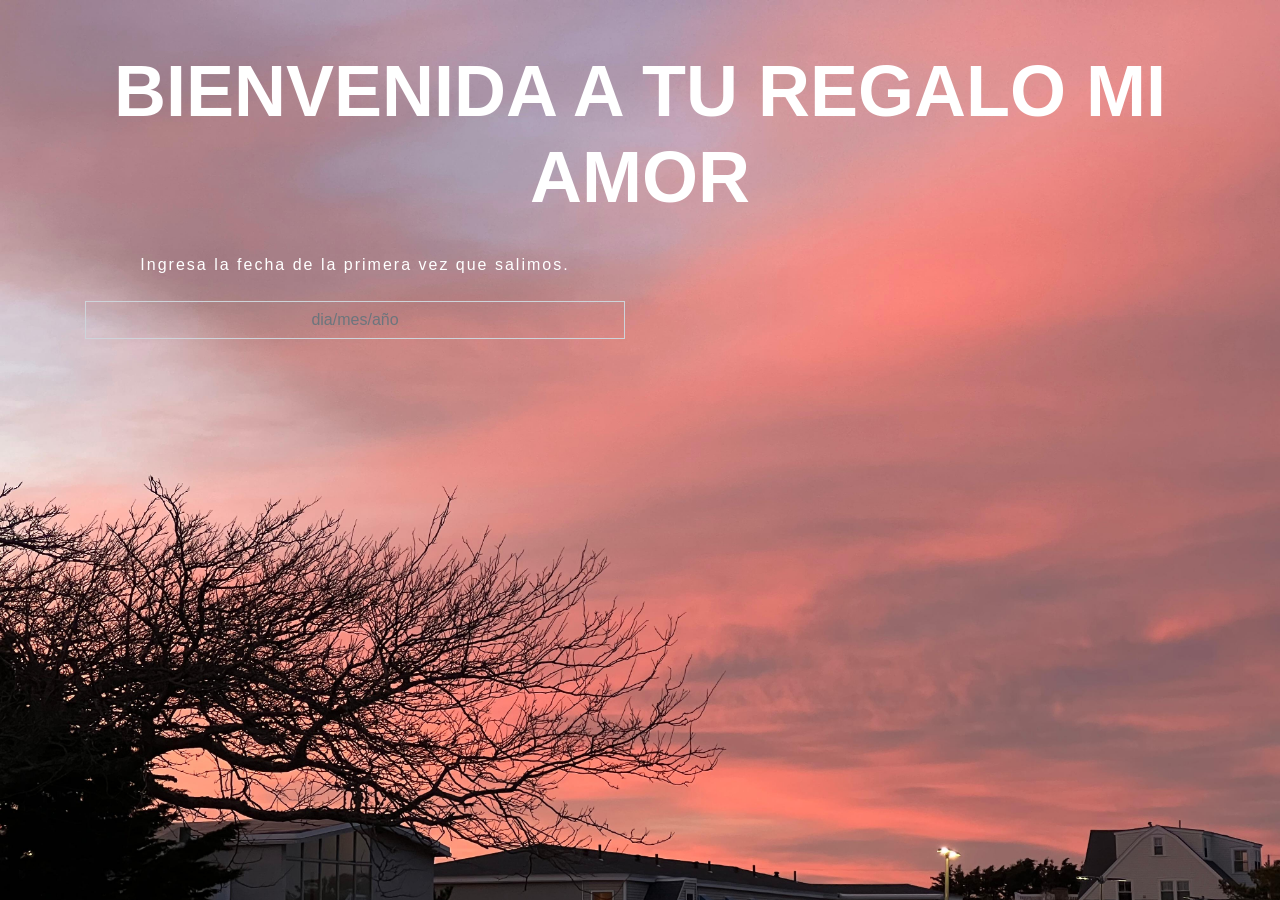
==== index.html @ 671948ef "Base regalo" ====
<!DOCTYPE html>
<html lang="en">

<head>
    <meta charset="UTF-8">
    <meta name="viewport" content="width=device-width, initial-scale=1.0">
    <meta http-equiv="X-UA-Compatible" content="ie=edge">
    <title>Landing Grupo05</title>
    <!-- BOOTSTRAP CDN -->
    <link rel="stylesheet" href="https://stackpath.bootstrapcdn.com/bootstrap/4.3.1/css/bootstrap.min.css"
        integrity="sha384-ggOyR0iXCbMQv3Xipma34MD+dH/1fQ784/j6cY/iJTQUOhcWr7x9JvoRxT2MZw1T" crossorigin="anonymous">
    <!-- FONT AWESOME -->
    <link rel="stylesheet" href="https://use.fontawesome.com/releases/v5.7.2/css/all.css"
        integrity="sha384-fnmOCqbTlWIlj8LyTjo7mOUStjsKC4pOpQbqyi7RrhN7udi9RwhKkMHpvLbHG9Sr" crossorigin="anonymous">
    <!-- CUSTOM CSS -->
    <link rel="stylesheet" href="Landing Page/styles.css">
</head>

<body>

    <header class="container">
        <div class="row">
            <div class="col-sm-12 my-4">
                <!-- <a href="index.html mt-4">
                    <img src="Landing Page/img/logo_gif.mp4" class="logo">
                </a> -->
                <center><h1 class="text-center display-3 text-uppercase font-weight-bold mt-4">Bienvenida a tu regalo mi amor</h1></center>
            </div>
            <!-- <div class="col-sm-6">
                <img src="Landing Page/img/mano_herramientas.png" width="400px" class="img-fluid">
            </div> -->
            <div class="col-sm-6 text-center">
                <p class="text-center text-description">Ingresa la fecha de la primera vez que salimos.
                </p>
                <form id="dateForm" onsubmit="return validateDate()">
                    <input id="dateInput" class="form-control rounded-0 my-4 text-center" type="text" placeholder="dia/mes/año">
                    <center>
                        <a href="#" id="accessLink" class="a_btn" style="display:none;">Bienvenida, pulsa aqui para continuar</a>
                        <p id="errorMessage" style="color:red; display:none;">Fecha errónea, intenta de nuevo</p>
                    </center>
                </form>
            </div>
            
            <script>
                function validateDate() {
                    const correctDate = "26/12/2023";
                    const dateInput = document.getElementById("dateInput").value;
                    const accessLink = document.getElementById("accessLink");
                    const errorMessage = document.getElementById("errorMessage");
            
                    if (dateInput === correctDate) {
                        errorMessage.style.display = "none";
                        accessLink.style.display = "block";
                        accessLink.href = "startbootstrap-agency-gh-pages/index.html";
                    } else {
                        errorMessage.style.display = "block";
                        accessLink.style.display = "none";
                    }
                    return false; // Prevent form submission
                }
            </script>
                <!-- <ul class="list-unstyled list-inline mt-4">
                    <li class="list-inline-item">
                        <a href="">
                            <i class="fab fa-facebook-f"></i>
                        </a>
                    </li>
                    <li class="list-inline-item">
                        <a href="">
                            <i class="fab fa-instagram"></i>
                        </a>
                    </li>
                    <li class="list-inline-item">
                        <a href="">
                            <i class="fab fa-twitter"></i>
                        </a>
                    </li>
                    <li class="list-inline-item">
                        <a href="">
                            <i class="fab fa-youtube"></i>
                        </a>
                    </li>
                </ul> -->
            </div>
        </div>
    </header>

</body>

</html>
---- Landing Page/styles.css ----
body, html {
    height: 100%;
    padding: 0;
    margin: 0;
}

body {
    background: url("img/portada_landing.jpg");
    background-size: cover;
    background-position:top;
    color: rgb(255, 255, 255);
}

.logo {
    height: 100px;
    width: 190px;
    margin-top: 20px;
}

.text-description {
    letter-spacing: 2px;
    font-family: sans-serif;    
}

.form-control {
    background: transparent !important;
    color: #fff !important;
}

a .fab {
    color: #ffc;
    font-size: 30px;
    margin: 0 10px;
}

.a_btn{
    display: block;
    width: 150px;
    font-family:'Times New Roman', Times, serif;
    font-weight: 700;
    background-color: rgb(24, 145, 110);
    border-radius: 10px;
    padding: 10px 10px;
    margin: 15px 15x;
    color: rgb(230, 219, 219);
    text-decoration: none;
}

.a_btn:hover{
    background-color: rgb(85, 148, 179);
    color: #fff;
    text-decoration: none;
}
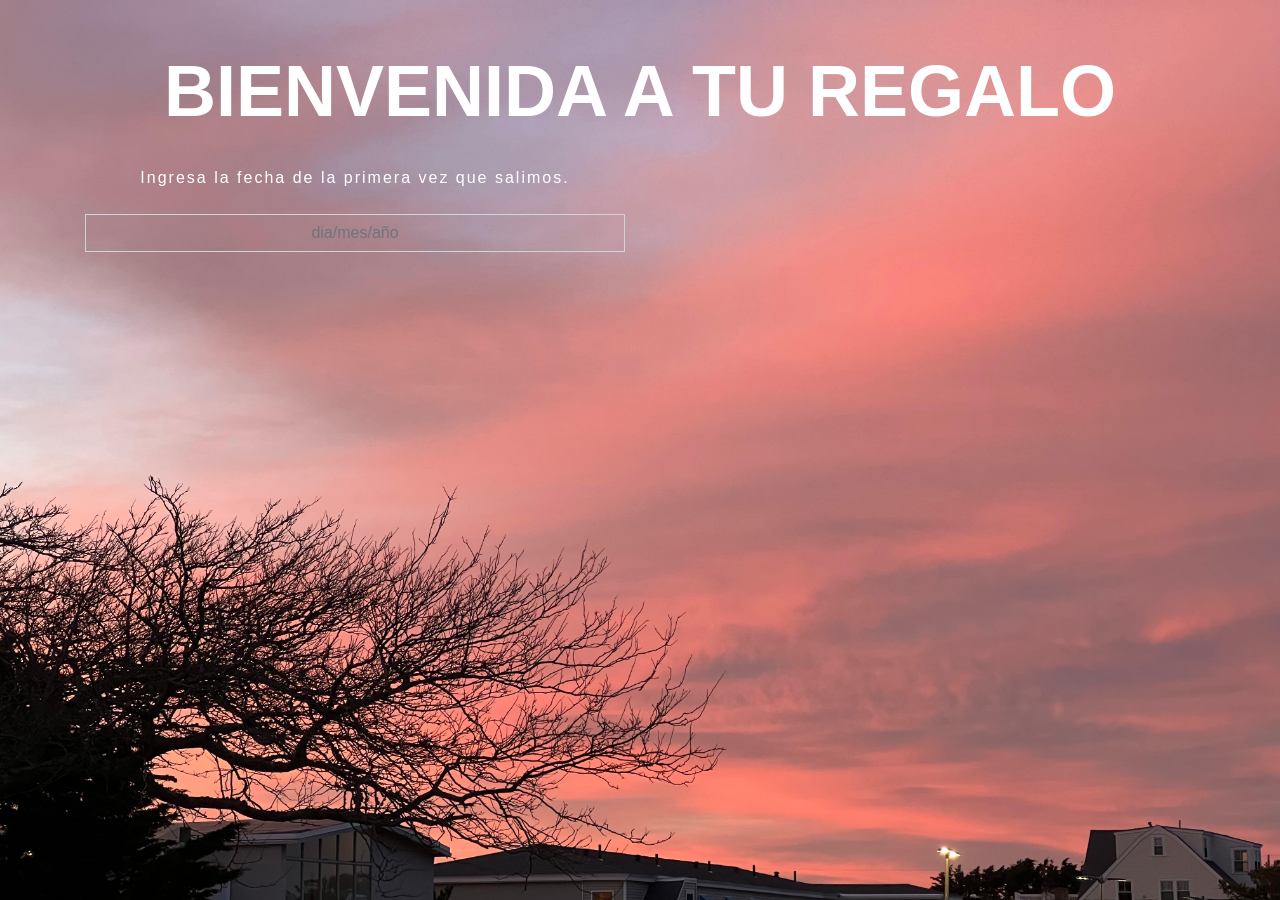
==== commit 626e6e78: "cambio titulo" ====
--- a/index.html
+++ b/index.html
@@ -24,7 +24,7 @@
                 <!-- <a href="index.html mt-4">
                     <img src="Landing Page/img/logo_gif.mp4" class="logo">
                 </a> -->
-                <center><h1 class="text-center display-3 text-uppercase font-weight-bold mt-4">Bienvenida a tu regalo mi amor</h1></center>
+                <center><h1 class="text-center display-3 text-uppercase font-weight-bold mt-4">Bienvenida a tu regalo</h1></center>
             </div>
             <!-- <div class="col-sm-6">
                 <img src="Landing Page/img/mano_herramientas.png" width="400px" class="img-fluid">
